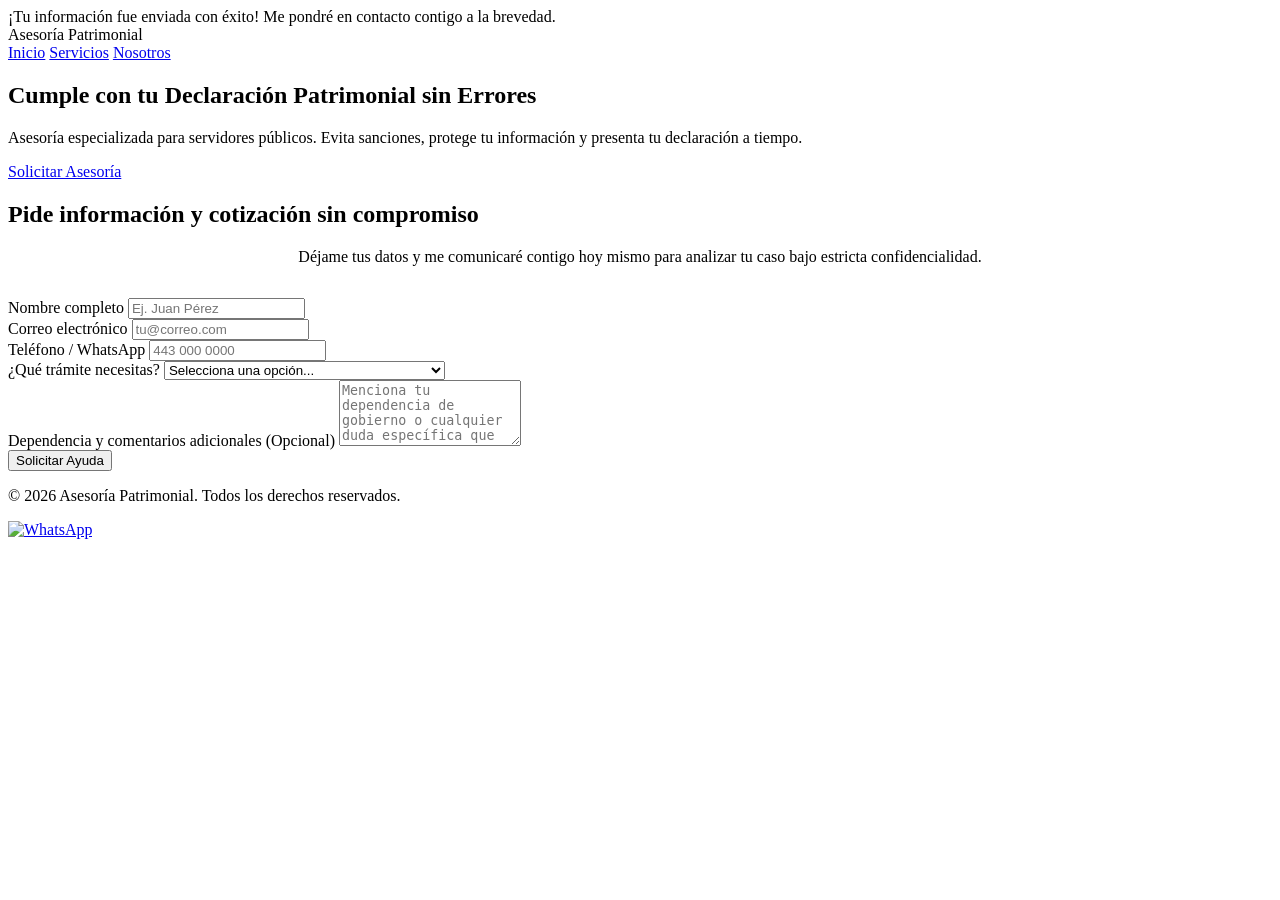
==== index.html @ d95c7ea5 "Add files via upload" ====
<!DOCTYPE html>
<html lang="es">

<head>
    <meta charset="UTF-8">
    <meta name="viewport" content="width=device-width, initial-scale=1.0">
    <title>Declaración Patrimonial | Asesoría Profesional</title>
    <link rel="stylesheet" href="css/estilos.css">
    <link rel="shortcut icon" href="assets/iconos/logotipo.png" type="image/x-icon">
</head>

<body>

    <div id="mensaje-exito" class="mensaje-exito">
        ¡Tu información fue enviada con éxito! Me pondré en contacto contigo a la brevedad.
    </div>

    <header>
        <nav>
            <div class="logo">Asesoría Patrimonial</div>
            <div class="nav-links">
                <a href="#inicio">Inicio</a>
                <a href="servicios.html">Servicios</a>
                <a href="nosotros.html">Nosotros</a>
            </div>
        </nav>
    </header>

    <section id="inicio" class="hero">
        <h1>Cumple con tu Declaración Patrimonial sin Errores</h1>
        <p>Asesoría especializada para servidores públicos. Evita sanciones, protege tu información y presenta tu
            declaración a tiempo.</p>
        <a href="#contacto" class="btn">Solicitar Asesoría</a>
    </section>

    <section id="contacto" class="contact">
        <div class="contact-container">
            <h2>Pide información y cotización sin compromiso</h2>
            <p style="text-align: center; margin-bottom: 2rem; color: var(--gray);">Déjame tus datos y me comunicaré
                contigo hoy mismo para analizar tu caso bajo estricta confidencialidad.</p>

            <form id="contact-form">
                <div class="form-group">
                    <label for="nombre">Nombre completo</label>
                    <input type="text" id="nombre" name="nombre" required placeholder="Ej. Juan Pérez">
                </div>

                <div class="form-group">
                    <label for="email">Correo electrónico</label>
                    <input type="email" id="email" name="email" required placeholder="tu@correo.com">
                </div>

                <div class="form-group">
                    <label for="telefono">Teléfono / WhatsApp</label>
                    <input type="tel" id="telefono" name="telefono" required placeholder="443 000 0000">
                </div>

                <div class="form-group">
                    <label for="servicio">¿Qué trámite necesitas?</label>
                    <select id="servicio" name="servicio" required>
                        <option value="" disabled selected>Selecciona una opción...</option>
                        <option value="Modificacion">Declaración de Modificación (Mayo)</option>
                        <option value="Inicial">Declaración Inicial</option>
                        <option value="Conclusion">Declaración de Conclusión</option>
                        <option value="Regularizacion">Regularización de Declaraciones Atrasadas</option>
                        <option value="Dudas">Solo tengo dudas / Asesoría general</option>
                    </select>
                </div>

                <div class="form-group">
                    <label for="mensaje">Dependencia y comentarios adicionales (Opcional)</label>
                    <textarea id="mensaje" name="mensaje" rows="4"
                        placeholder="Menciona tu dependencia de gobierno o cualquier duda específica que tengas."></textarea>
                </div>

                <button type="submit" class="btn">Solicitar Ayuda</button>
            </form>
        </div>
    </section>

    <footer>
        <p>&copy; 2026 Asesoría Patrimonial. Todos los derechos reservados.</p>
    </footer>

    <script src="js/envio_formulario.js"></script>
    <a href="https://wa.me/4434926308?text=Hola,%20necesito%20ayuda%20con%20mi%20Declaración%20Patrimonial."
        class="whatsapp-float" target="_blank" rel="noopener noreferrer">
        <img src="https://upload.wikimedia.org/wikipedia/commons/6/6b/WhatsApp.svg" alt="WhatsApp"
            class="whatsapp-icon">
    </a>
</body>

</html>
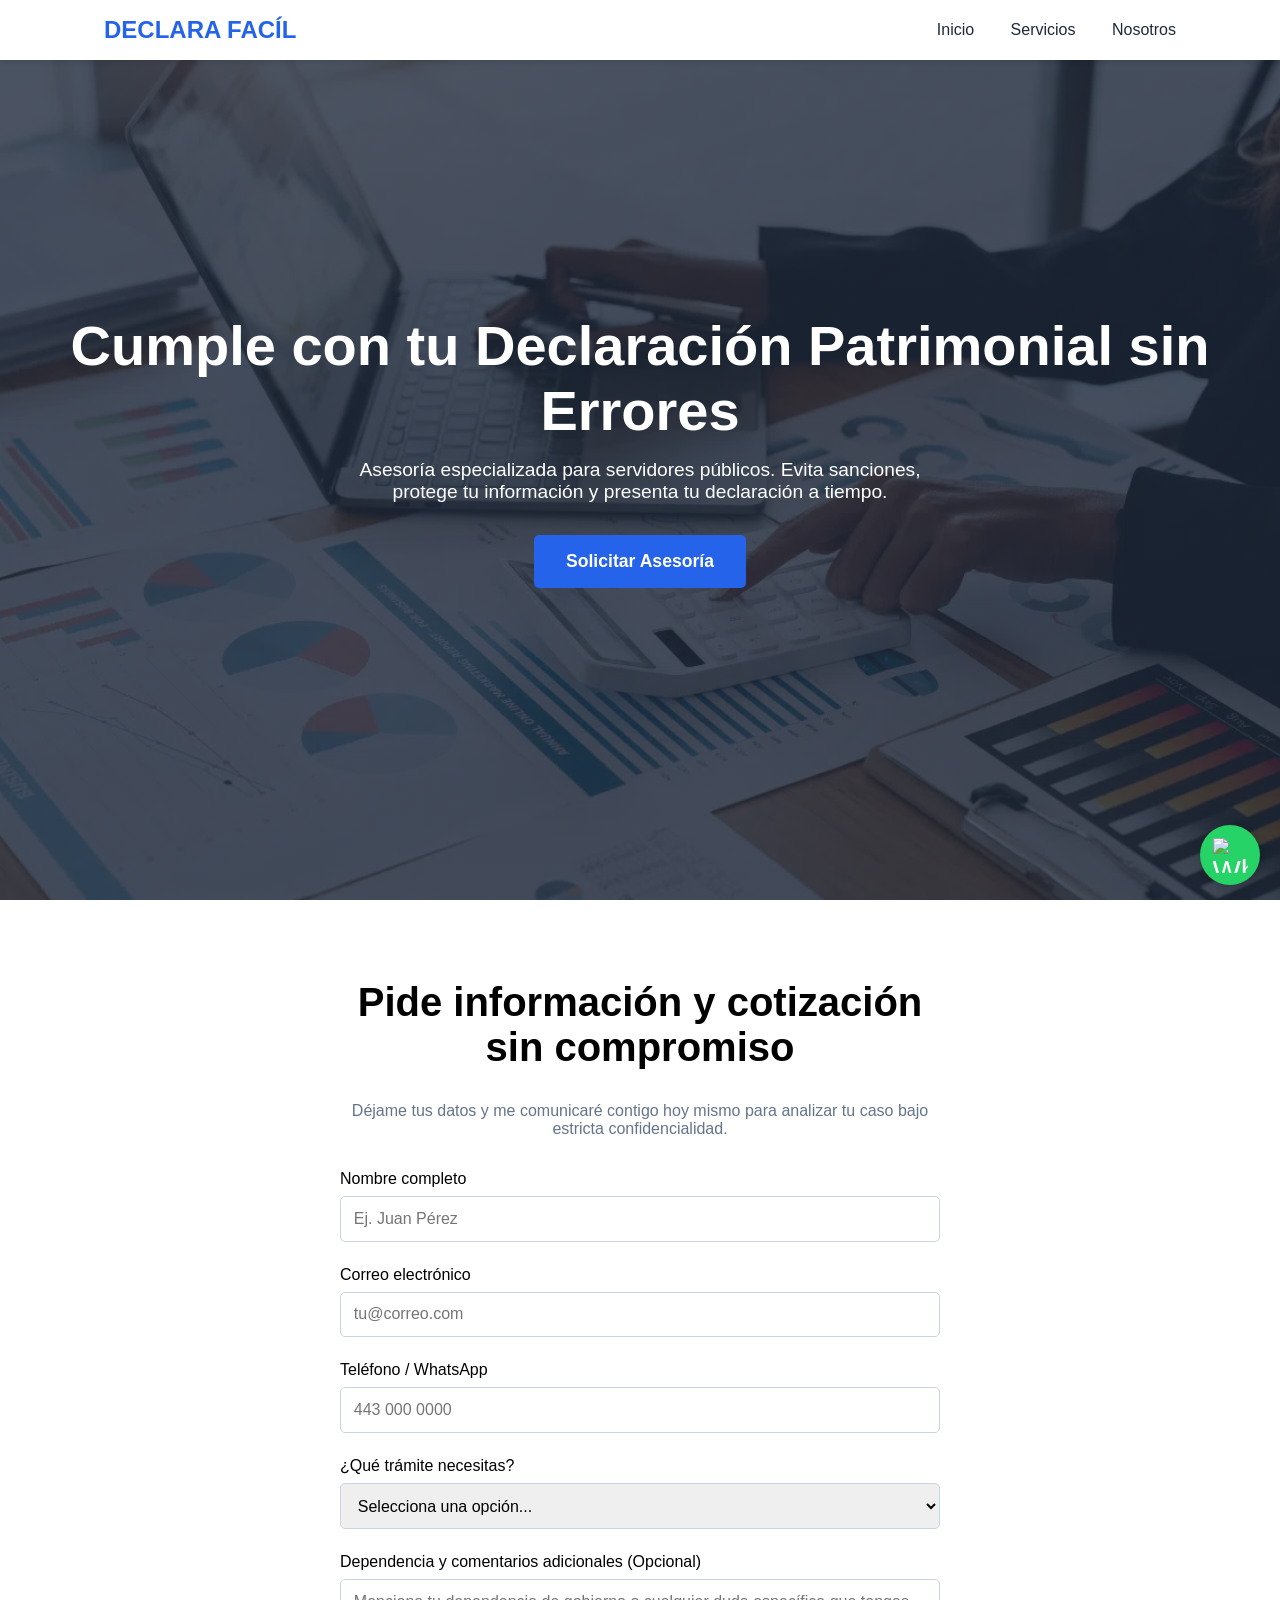
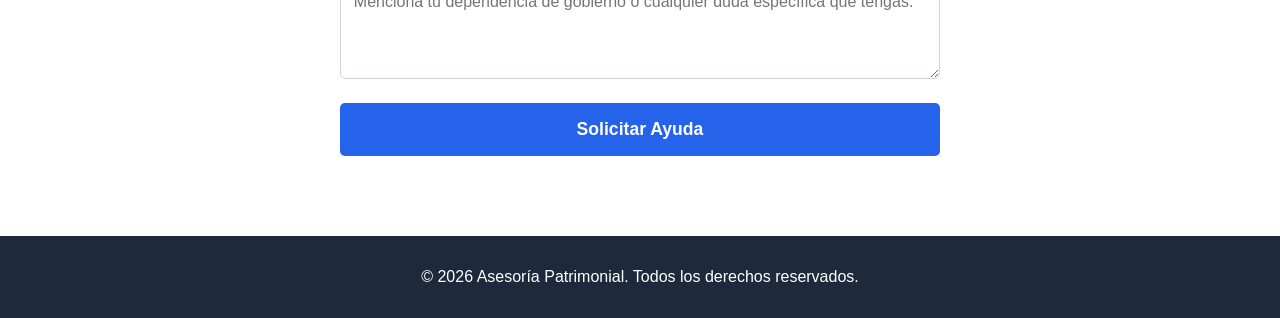
==== commit 85213bcf: "Add files via upload" ====
--- a/index.html
+++ b/index.html
@@ -10,21 +10,26 @@
 </head>
 
 <body>
-
+    <!-- Banner de confirmación -->
     <div id="mensaje-exito" class="mensaje-exito">
-        ¡Tu información fue enviada con éxito! Me pondré en contacto contigo a la brevedad.
+        ¡Tu información fue enviada con éxito! Nos contactaremos pronto.
     </div>
 
     <header>
         <nav>
-            <div class="logo">Asesoría Patrimonial</div>
-            <div class="nav-links">
-                <a href="#inicio">Inicio</a>
-                <a href="servicios.html">Servicios</a>
-                <a href="nosotros.html">Nosotros</a>
-            </div>
-        </nav>
+    <div class="logo">DECLARA FACÍL</div>
+    
+    <button class="menu-toggle" id="mobile-menu">
+        &#9776; </button>
+
+    <div class="nav-links" id="nav-menu">
+        <a href="#inicio">Inicio</a>
+        <a href="servicios.html">Servicios</a>
+        <a href="nosotros.html">Nosotros</a>
+    </div>
+</nav>
     </header>
+
 
     <section id="inicio" class="hero">
         <h1>Cumple con tu Declaración Patrimonial sin Errores</h1>
@@ -83,6 +88,7 @@
     </footer>
 
     <script src="js/envio_formulario.js"></script>
+    <script src="js/menu.js"></script>
     <a href="https://wa.me/4434926308?text=Hola,%20necesito%20ayuda%20con%20mi%20Declaración%20Patrimonial."
         class="whatsapp-float" target="_blank" rel="noopener noreferrer">
         <img src="https://upload.wikimedia.org/wikipedia/commons/6/6b/WhatsApp.svg" alt="WhatsApp"
--- a/css/estilos.css
+++ b/css/estilos.css
@@ -0,0 +1,1017 @@
+/* --- Variables y Reseteo --- */
+:root {
+    --primary: #2563eb;
+    --primary-hover: #1d4ed8;
+    --dark: #1e293b;
+    --light: #f8fafc;
+    --gray: #64748b;
+}
+
+* {
+    margin: 0;
+    padding: 0;
+    box-sizing: border-box;
+    font-family: 'Segoe UI', Roboto, Helvetica, Arial, sans-serif;
+}
+
+body {
+    display: flex;
+    flex-direction: column;
+    min-height: 100vh;
+    margin: 0;
+
+}
+
+main,
+.contenido-principal {
+    flex: 1;
+}
+
+/* --- Navegación --- */
+header {
+    background-color: white;
+    box-shadow: 0 2px 4px rgba(0, 0, 0, 0.1);
+    position: fixed;
+    width: 100%;
+    top: 0;
+    z-index: 100;
+}
+
+nav {
+    display: flex;
+    justify-content: space-between;
+    align-items: center;
+    padding: 1rem 5%;
+    max-width: 1200px;
+    margin: 0 auto;
+}
+
+.logo {
+    font-size: 1.5rem;
+    font-weight: bold;
+    color: var(--primary);
+}
+
+.nav-links a {
+    text-decoration: none;
+    color: var(--dark);
+    margin-left: 2rem;
+    font-weight: 500;
+    transition: color 0.3s;
+}
+
+.nav-links a:hover {
+    color: var(--primary);
+}
+
+/* --- Hero Section --- */
+.hero {
+    background: linear-gradient(rgba(30, 41, 59, 0.8), rgba(30, 41, 59, 0.8)),
+        url('../assets/img/Declaraciones.jpg') center/cover;
+    height: 100vh;
+    display: flex;
+    flex-direction: column;
+    justify-content: center;
+    align-items: center;
+    text-align: center;
+    color: white;
+    padding: 0 20px;
+}
+
+.hero h1 {
+    font-size: 3.5rem;
+    margin-bottom: 1rem;
+}
+
+.hero p {
+    font-size: 1.2rem;
+    margin-bottom: 2rem;
+    max-width: 600px;
+}
+
+.btn {
+    padding: 1rem 2rem;
+    background-color: var(--primary);
+    color: white;
+    text-decoration: none;
+    border-radius: 5px;
+    font-weight: bold;
+    font-size: 1.1rem;
+    transition: background 0.3s;
+    border: none;
+    cursor: pointer;
+}
+
+.btn:hover {
+    background-color: var(--primary-hover);
+}
+
+/* --- Cursos --- */
+.courses {
+    padding: 5rem 5%;
+    max-width: 1200px;
+    margin: 0 auto;
+    text-align: center;
+}
+
+.courses h2 {
+    font-size: 2.5rem;
+    margin-bottom: 3rem;
+    color: var(--dark);
+}
+
+.grid {
+    display: grid;
+    grid-template-columns: repeat(auto-fit, minmax(300px, 1fr));
+    gap: 2rem;
+}
+
+.card {
+    background: white;
+    padding: 2rem;
+    border-radius: 10px;
+    box-shadow: 0 4px 6px rgba(0, 0, 0, 0.05);
+    transition: transform 0.3s;
+}
+
+.card:hover {
+    transform: translateY(-5px);
+}
+
+.card h3 {
+    color: var(--primary);
+    margin-bottom: 1rem;
+}
+
+/* --- Contacto --- */
+.contact {
+    background-color: white;
+    padding: 5rem 5%;
+}
+
+.contact-container {
+    max-width: 600px;
+    margin: 0 auto;
+}
+
+.contact h2 {
+    text-align: center;
+    font-size: 2.5rem;
+    margin-bottom: 2rem;
+}
+
+form {
+    display: flex;
+    flex-direction: column;
+    gap: 1.5rem;
+}
+
+.form-group {
+    display: flex;
+    flex-direction: column;
+    text-align: left;
+}
+
+label {
+    margin-bottom: 0.5rem;
+    font-weight: 500;
+}
+
+input,
+select,
+textarea {
+    padding: 0.8rem;
+    border: 1px solid #cbd5e1;
+    border-radius: 5px;
+    font-size: 1rem;
+}
+
+input:focus,
+select:focus,
+textarea:focus {
+    outline: none;
+    border-color: var(--primary);
+    box-shadow: 0 0 0 3px rgba(37, 99, 235, 0.1);
+}
+
+/* --- Footer --- */
+footer {
+    background-color: var(--dark);
+    color: white;
+    text-align: center;
+    padding: 2rem;
+}
+
+/* --- Responsive --- */
+@media (max-width: 768px) {
+    .nav-links {
+        display: none;
+        /* En un proyecto real aquí iría un menú hamburguesa */
+    }
+
+    .hero h1 {
+        font-size: 2.5rem;
+    }
+}
+
+/* --- Ajustes para el Menú Móvil --- */
+.menu-toggle {
+    display: none;
+    background: none;
+    border: none;
+    font-size: 2rem;
+    color: var(--primary);
+    cursor: pointer;
+}
+
+@media (max-width: 768px) {
+    .menu-toggle {
+        display: block;
+        /* Aparece solo en móviles */
+    }
+
+    .nav-links {
+        display: none;
+        flex-direction: column;
+        position: absolute;
+        top: 100%;
+        left: 0;
+        width: 100%;
+        background-color: white;
+        padding: 1rem 0;
+        box-shadow: 0 4px 6px rgba(0, 0, 0, 0.1);
+    }
+
+    .nav-links.active {
+        display: flex;
+        /* Se muestra al hacer clic */
+    }
+
+    .nav-links a {
+        margin: 1rem 5%;
+    }
+}
+
+/* Estilos del boton de whatsapp */
+
+/* Estilos para el Botón de WhatsApp */
+/* Busca esta regla en tu archivo y cámbiala */
+.whatsapp-float {
+    position: fixed;
+    width: 60px;
+    height: 60px;
+    bottom: 15px;
+    /* Antes estaba en 40px, bajar a 15px lo acerca al borde */
+    right: 20px;
+    /* También puedes ajustar la distancia al borde derecho */
+    background-color: #25d366;
+    color: #FFF;
+    border-radius: 50px;
+    text-align: center;
+    font-size: 30px;
+    box-shadow: 2px 2px 10px rgba(0, 0, 0, 0.2);
+    z-index: 1000;
+    display: flex;
+    align-items: center;
+    justify-content: center;
+    transition: all 0.3s ease;
+}
+
+.whatsapp-icon {
+    width: 35px;
+    height: 35px;
+
+}
+
+.whatsapp-float:hover {
+    transform: scale(1.1);
+    background-color: #128c7e;
+    box-shadow: 2px 5px 15px rgba(0, 0, 0, 0.3);
+}
+
+/* Ajuste para dispositivos móviles */
+@media screen and (max-width: 768px) {
+    .whatsapp-float {
+        width: 50px;
+        height: 50px;
+        bottom: 20px;
+        right: 20px;
+    }
+
+    .whatsapp-icon {
+        width: 30px;
+        height: 30px;
+    }
+}
+
+/* Estilos del Modal */
+.modal-overlay {
+    display: none;
+    /* Oculto por defecto */
+    position: fixed;
+    top: 0;
+    left: 0;
+    width: 100%;
+    height: 100%;
+    background: rgba(0, 0, 0, 0.7);
+    z-index: 1000;
+    justify-content: center;
+    align-items: center;
+}
+
+.modal-content {
+    background: white;
+    padding: 30px;
+    border-radius: 10px;
+    text-align: center;
+    max-width: 400px;
+    width: 90%;
+}
+
+.modal-content h3 {
+    color: #2563eb;
+    margin-bottom: 10px;
+}
+
+.modal-content p {
+    margin-bottom: 20px;
+    color: #444;
+}
+
+
+.mensaje-exito {
+    background-color: #4CAF50;
+    color: white;
+    text-align: center;
+    padding: 1rem;
+    font-weight: bold;
+    display: none;
+    position: sticky;
+    /* Se quea fijo mientras se desaparece/*
+    top: 70px;
+    /* Justo debajo de tu header */
+    z-index: 99;
+    transition: all 0.3s ease;
+}
+
+/* --- Estructura del Carrusel --- */
+.informacion {
+    margin-top: 75px;
+    padding: 0;
+    width: 100%;
+}
+
+.carousel-inner {
+    height: 30vh;
+    /* Media hoja de alto */
+    width: 100vw;
+    /* Toda la hoja a lo ancho */
+}
+
+.carousel-item,
+.carousel-item img {
+    height: 30vh;
+    width: 100%;
+}
+
+.carousel-item img {
+    object-fit: cover;
+    object-position: center;
+}
+
+.derecho {
+    background-color: var(--dark);
+    color: white;
+    text-align: center;
+    padding: 2rem;
+    width: 100%;
+    margin-top: auto;
+}
+
+/* Estilos de section sobre_nosotros  */
+.section.sobre_nosotros {
+    flex: 1;
+    padding: 60px 0;
+}
+
+/* --- Estilos de la sección --- */
+.sobre_nosotros h2 {
+    color: #3f51b5;
+    font-weight: bold;
+    position: relative;
+    display: inline-block;
+}
+
+/* Una rayita decorativa debajo del título */
+.sobre_nosotros h2::after {
+    content: '';
+    display: block;
+    width: 60px;
+    height: 4px;
+    background: #3f51b5;
+    margin-top: 10px;
+    border-radius: 2px;
+}
+
+.sobre_nosotros ul li {
+    font-size: 1.1rem;
+    color: var(--dark);
+}
+
+/* Ajuste específico para la sección sobre nosotros */
+.sobre_nosotros img {
+    width: 100%;
+    max-height: 450px;
+    object-fit: cover;
+    object-position: top;
+    border-radius: 20px;
+    box-shadow: 0 15px 30px rgba(0, 0, 0, 0.1);
+    /* Le da profundidad */
+}
+
+/* Espaciado de la sección */
+.sobre_nosotros {
+    padding: 80px 0;
+}
+
+.derecho {
+    background-color: var(--dark);
+    color: white;
+    text-align: center;
+    padding: 1.5rem;
+    margin-top: auto;
+
+}
+
+/* --- Diseño de Cursos (Layout de dos columnas) --- */
+
+.main-container-cursos {
+    display: flex;
+    max-width: 1200px;
+    margin: 110px auto 50px;
+    /* Margen superior para no chocar con el header */
+    padding: 0 5%;
+    gap: 40px;
+}
+
+/* Sidebar Estilo Captura */
+.sidebar-cursos {
+    width: 260px;
+    flex-shrink: 0;
+}
+
+.sidebar-card h3 {
+    color: var(--primary);
+    font-size: 1.1rem;
+    margin-bottom: 1.5rem;
+    letter-spacing: 1px;
+}
+
+.lista-cursos {
+    list-style: none;
+}
+
+.lista-cursos li {
+    margin-bottom: 15px;
+}
+
+.lista-cursos li a {
+    text-decoration: none;
+    color: #577399;
+    /* Azul grisáceo de la captura */
+    font-size: 1.05rem;
+    transition: 0.3s;
+}
+
+.lista-cursos li.activo a {
+    color: var(--primary);
+    font-weight: bold;
+}
+
+.lista-cursos li a:hover {
+    color: var(--primary);
+    padding-left: 5px;
+}
+
+/* Contenido Principal */
+.contenido-leccion {
+    flex: 1;
+}
+
+.breadcrumb {
+    font-size: 0.85rem;
+    color: var(--gray);
+    margin-bottom: 1.5rem;
+}
+
+.breadcrumb span {
+    color: var(--dark);
+    font-weight: 600;
+}
+
+.encabezado-curso h1 {
+    color: var(--dark);
+    font-size: 2.3rem;
+    margin-bottom: 1rem;
+    line-height: 1.2;
+}
+
+.encabezado-curso p {
+    color: var(--gray);
+    line-height: 1.6;
+    margin-bottom: 2rem;
+}
+
+/* Tarjeta de Unidad y Timeline */
+.unidad-card {
+    background: white;
+    border-radius: 12px;
+    padding: 3rem;
+    box-shadow: 0 10px 30px rgba(0, 0, 0, 0.05);
+}
+
+.label-unidad {
+    color: #f97316;
+    font-weight: bold;
+    font-size: 0.85rem;
+}
+
+.unidad-card h2 {
+    margin: 0.5rem 0 2rem;
+    font-size: 1.8rem;
+}
+
+.unidad-card h2 small {
+    color: var(--gray);
+    font-weight: normal;
+}
+
+.timeline-container {
+    position: relative;
+    padding-left: 40px;
+}
+
+.timeline-line {
+    position: absolute;
+    left: 7px;
+    top: 5px;
+    bottom: 5px;
+    width: 3px;
+    background-color: var(--primary);
+}
+
+.timeline-punto {
+    position: relative;
+    margin-bottom: 2.5rem;
+}
+
+.circulo {
+    position: absolute;
+    left: -40px;
+    top: 5px;
+    width: 16px;
+    height: 16px;
+    background: white;
+    border: 3px solid var(--primary);
+    border-radius: 50%;
+    z-index: 2;
+}
+
+.texto h4 {
+    color: var(--primary);
+    font-size: 1.1rem;
+    margin-bottom: 5px;
+}
+
+.texto h4 span {
+    color: var(--gray);
+    font-weight: normal;
+    font-size: 0.9rem;
+}
+
+/* Responsive para tablets y móviles */
+@media (max-width: 900px) {
+    .main-container-cursos {
+        flex-direction: column;
+    }
+
+    .sidebar-cursos {
+        width: 100%;
+        border-bottom: 1px solid #eee;
+        padding-bottom: 1rem;
+    }
+}
+
+/* ESTILOS PARA INGLES INTERMEDIO */
+
+.ingles_intermedio {
+    padding: 2rem;
+    text-align: center;
+}
+
+
+/* ESTILOS PARA NUESTROS PROGRAMAS */
+
+.nuestros-programas {
+    padding: 2rem 1rem 1rem;
+    text-align: center;
+    color: #3f51b5;
+    font-weight: bold;
+}
+
+
+.niveles-ingles {
+    display: grid;
+    /* Crea columnas de mínimo 350px que llenan todo el ancho disponible */
+    grid-template-columns: repeat(auto-fit, minmax(350px, 1fr));
+    gap: 30px;
+    padding: 40px 5%;
+    max-width: 1600px;
+    /* Un poco más de aire para pantallas grandes */
+    margin: 0 auto;
+    width: 100%;
+}
+
+.nuestros-programassub {
+    color: black;
+    font-weight: bold;
+}
+
+/* Estilo de la Card */
+
+.nuestros-programas {
+    position: relative;
+    overflow: hidden;
+    background-color: #ffffff;
+    background: radial-gradient(at 0% 0%, rgba(113, 194, 133, 0.1) 0px, transparent 50%),
+        radial-gradient(at 100% 100%, rgba(63, 81, 181, 0.1) 0px, transparent 50%);
+    padding: 2rem 1rem;
+}
+
+.nuestros-programas::before,
+.nuestros-programas::after {
+    content: "";
+    position: absolute;
+    border-radius: 50%;
+    z-index: -1;
+    filter: blur(80px);
+    opacity: 0.15;
+}
+
+/* Círculo superior izquierdo */
+.nuestros-programas::before {
+    content: "";
+    position: absolute;
+    width: 500px;
+    height: 500px;
+    background: rgba(245, 176, 110, 0.1);
+    filter: blur(100px);
+    border-radius: 50%;
+    top: 20%;
+    left: 30%;
+    z-index: 0;
+}
+
+/* Círculo superior derecho */
+.nuestros-programas::after {
+    width: 250px;
+    height: 250px;
+    background-color: #3f51b5;
+    /* El azul de tu marca */
+    top: 50px;
+    right: -50px;
+}
+
+
+.card {
+    width: 100%;
+    height: 480px;
+    border-radius: 25px;
+    position: relative;
+    overflow: hidden;
+    transition: transform 0.3s ease, box-shadow 0.3s ease;
+    box-shadow: 0 10px 25px rgba(0, 0, 0, 0.1);
+    border: none;
+    display: flex;
+    flex-direction: column;
+}
+
+
+.card:hover {
+    transform: translateY(-10px);
+    box-shadow: 0 15px 30px rgba(0, 0, 0, 0.2);
+}
+
+.card-body {
+    display: flex;
+    flex-direction: column;
+    align-items: center;
+    justify-content: center;
+    height: 100%;
+    text-align: center;
+    padding: 20px;
+}
+
+/* Elementos visibles inicialmente */
+.semicirculo {
+    width: 180px;
+    height: 140px;
+    /* Ajustado para que no sea un semicírculo plano */
+    background-color: white;
+    border-radius: 100px 100px 20px 20px;
+    overflow: hidden;
+    display: flex;
+    justify-content: center;
+    align-items: center;
+    transition: filter 0.3s ease, opacity 0.3s ease;
+}
+
+.semicirculo img {
+    width: 80%;
+    height: auto;
+    object-fit: contain;
+}
+
+.card-title {
+    color: white;
+    /* Color blanco para contrastar con los fondos de colores */
+    font-size: 2rem;
+    margin-top: 20px;
+    font-weight: 1000;
+    transition: opacity 0.3s ease;
+}
+
+/* El texto que aparece al hacer hover */
+.card-subtitle {
+    position: absolute;
+    top: 0;
+    left: 0;
+    width: 100%;
+    height: 100%;
+    background-color: rgba(255, 255, 255, 0.96);
+    /* Fondo casi sólido para lectura */
+    color: #333;
+    padding: 30px;
+    display: flex;
+    align-items: center;
+    justify-content: center;
+    text-align: center;
+    font-size: 0.9rem;
+    line-height: 1.6;
+    text-transform: none;
+    font-family: 'Segoe UI', Tahoma, Geneva, Verdana, sans-serif;
+
+    /* Estado inicial (Oculto) */
+    opacity: 0;
+    visibility: hidden;
+    transform: translateY(20px);
+    transition: all 0.4s ease;
+    z-index: 2;
+}
+
+/* Efecto Hover: Mostrar subtítulo y opacar fondo */
+.card:hover .card-subtitle {
+    opacity: 1;
+    visibility: visible;
+    transform: translateY(0);
+}
+
+.card:hover .semicirculo,
+.card:hover .card-title {
+    opacity: 0.2;
+    filter: blur(2px);
+}
+
+/* Colores de Fondo de las Cards */
+.card-a1 {
+    background-color: #71c285;
+}
+
+.card-a2 {
+    background-color: #f5b06e;
+}
+
+.card-b1 {
+    background-color: #f5d682;
+}
+
+.card-b2 {
+    background-color: #f17b73;
+}
+
+.card-c1 {
+    background-color: #e582b1;
+}
+
+.card-c2 {
+    background-color: #32b370;
+}
+
+/* --- Cuerpo de la tarjeta de beneficios --- */
+.card-body2 {
+    padding: 60px 5%;
+    /* Padding dinámico */
+    display: flex;
+    flex-direction: column;
+    align-items: center;
+    background-color: #ffffff;
+}
+
+.beneficios-title {
+    color: var(--dark);
+    font-size: 2.5rem;
+    font-weight: 800;
+    margin-bottom: 10px;
+    text-align: center;
+}
+
+.card-text {
+    color: var(--gray);
+    text-align: center;
+    margin-bottom: 50px;
+    font-size: 1.2rem;
+    max-width: 700px;
+    line-height: 1.6;
+}
+
+/* --- Grid de beneficios (El cambio principal) --- */
+.beneficios-list {
+    display: grid;
+    /* Crea dos columnas en pantallas grandes */
+    grid-template-columns: repeat(auto-fit, minmax(300px, 1fr));
+    gap: 25px;
+    width: 100%;
+    max-width: 1100px;
+    /* Expandimos el ancho de la lista */
+    list-style: none;
+    padding: 0;
+}
+
+.beneficios-list li {
+    background: #f8fafc;
+    /* Fondo sutil para cada ítem */
+    padding: 25px;
+    border-radius: 20px;
+    border: 1px solid #e2e8f0;
+    display: flex;
+    flex-direction: column;
+    /* Icono y título arriba, texto abajo */
+    align-items: flex-start;
+    transition: all 0.3s ease;
+}
+
+.beneficios-list li:hover {
+    background: #ffffff;
+    border-color: var(--primary);
+    transform: translateY(-5px);
+    box-shadow: 0 10px 20px rgba(0, 0, 0, 0.05);
+}
+
+.beneficios-list li .icon {
+    background: white;
+    width: 45px;
+    height: 45px;
+    display: flex;
+    align-items: center;
+    justify-content: center;
+    border-radius: 12px;
+    margin-bottom: 15px;
+    font-size: 1.5rem;
+    box-shadow: 0 4px 6px rgba(0, 0, 0, 0.05);
+}
+
+.beneficios-list li strong {
+    color: var(--primary);
+    font-size: 1.3rem;
+    margin-bottom: 8px;
+    display: block;
+}
+
+/* Texto descriptivo dentro del beneficio */
+.beneficios-list li {
+    font-size: 1.05rem;
+    color: #475569;
+    line-height: 1.5;
+}
+
+.icon {
+    flex-shrink: 0;
+}
+
+.imagen-nuestroprograma {
+    position: absolute;
+    opacity: .5;
+    top: 0;
+    left: 0;
+    width: 100%;
+    height: 100%;
+    object-fit: cover;
+    z-index: -1;
+    /* Envía la imagen al fondo */
+}
+
+.texto-nuestroprograma {
+    width: 100%;
+    padding: 0 5%;
+}
+
+.sub-programa {
+    color: rgb(10, 10, 10);
+    font-size: 20px;
+    font-weight: bold;
+
+}
+
+/* Estilos de servicios */
+
+.services-hero {
+    background-color: var(--primary-color);
+    color: #3f51b5;
+    padding: 6rem 2rem;
+    text-align: center;
+    font-weight: bold;
+}
+
+.services-herosubtitle {
+    color: #080808;
+    font-weight: bold;
+}
+
+.services-grid-container {
+    padding: 2rem 10%;
+    background-color: var(--white);
+}
+
+.services-grid {
+    display: grid;
+    grid-template-columns: repeat(auto-fit, minmax(250px, 1fr));
+    gap: 2rem;
+}
+
+.service-card {
+    background: var(--secondary-color);
+    padding: 2rem;
+    border-radius: 8px;
+    text-align: center;
+    transition: transform 0.3s ease, box-shadow 0.3s ease;
+    border-bottom: 4px solid var(--primary-color);
+}
+
+.service-card:hover {
+    transform: translateY(-10px);
+    box-shadow: 0 10px 20px rgba(0, 0, 0, 0.1);
+}
+
+.service-card .icon {
+    font-size: 3rem;
+    margin-bottom: 1rem;
+}
+
+.service-card h3 {
+    margin-bottom: 1rem;
+    color: #333;
+}
+
+.service-card p {
+    color: var(--gray);
+    line-height: 1.6;
+}
+
+.cta-services {
+    text-align: center;
+    padding: 5rem 2rem;
+    /* Aumentamos un poco el padding vertical */
+    background-color: #f9f9f9;
+    display: flex;
+    /* Usamos Flexbox para control total */
+    flex-direction: column;
+    /* Alineamos los elementos en columna */
+    align-items: center;
+    /* Centramos horizontalmente */
+    gap: 1.5rem;
+    /* Esto crea el espacio automático entre el h2, p y el btn */
+}
+
+.cta-services p {
+    max-width: 600px;
+    /* Evita que el texto sea demasiado ancho y se vea mal */
+    margin: 0 auto;
+    /* Asegura el centrado si no usas flex */
+    line-height: 1.6;
+}
+
+.cta-services .btn {
+    display: inline-block;
+    margin-top: 1rem;
+    padding: 10px 20px;
+}
+
+.cta-services h2 {
+    margin-bottom: 1rem;
+}
+
+/* Estilo para el link activo en la nav */
+nav .nav-links a.active {
+    font-weight: bold;
+    border-bottom: 2px solid var(--white);
+}
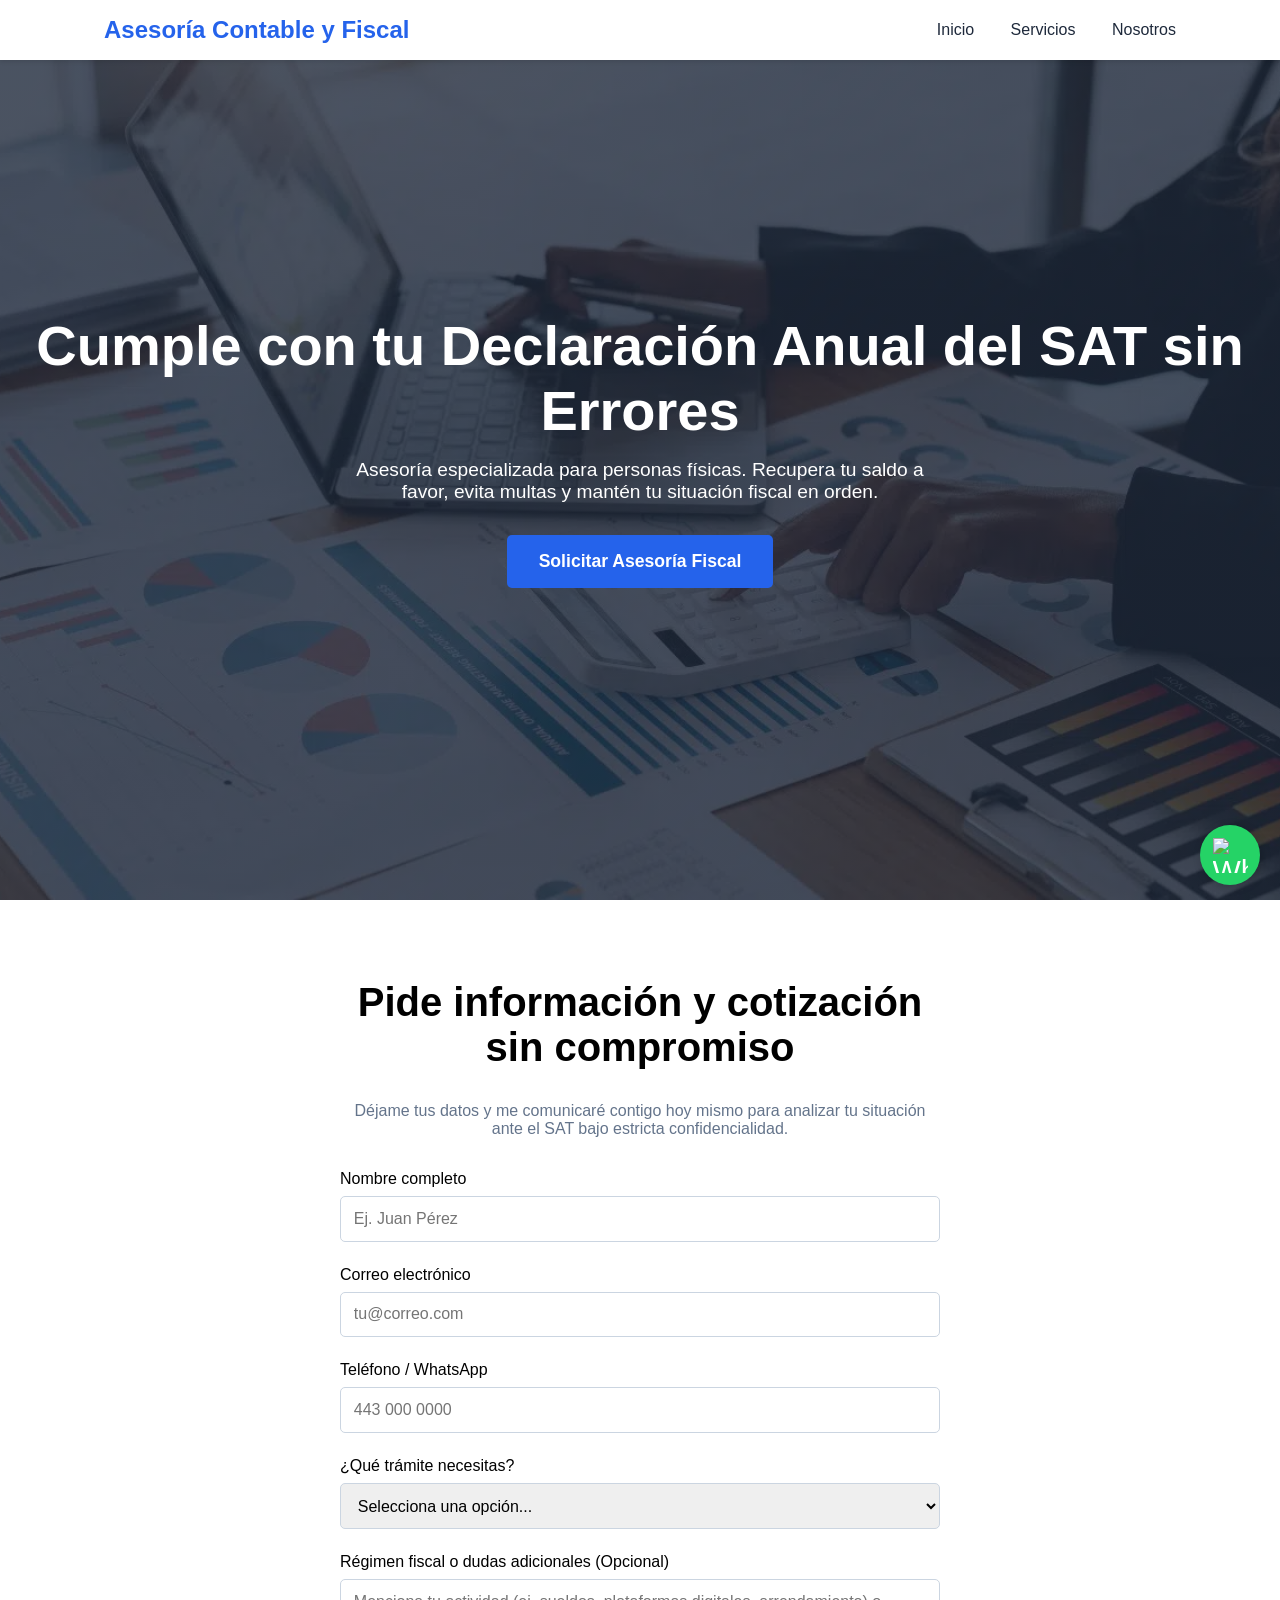
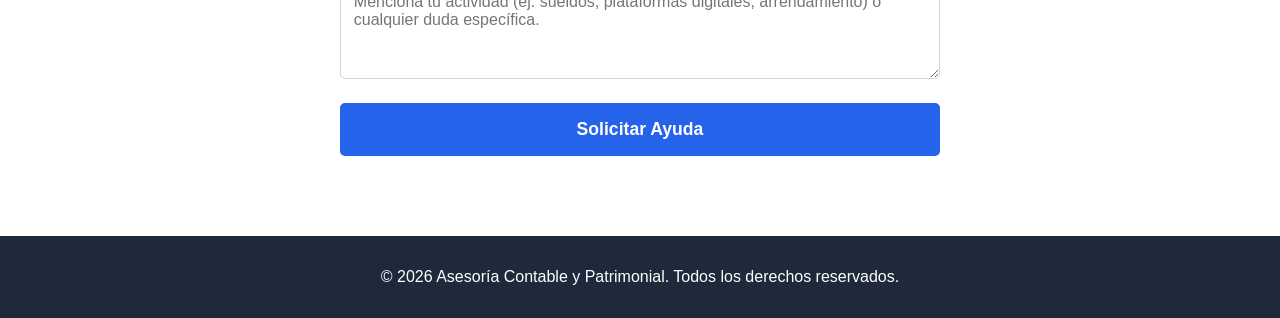
==== commit 37bbb14c: "Add files via upload" ====
--- a/index.html
+++ b/index.html
@@ -4,45 +4,40 @@
 <head>
     <meta charset="UTF-8">
     <meta name="viewport" content="width=device-width, initial-scale=1.0">
-    <title>Declaración Patrimonial | Asesoría Profesional</title>
+    <title>Declaración Anual SAT | Asesoría Contable Profesional</title>
     <link rel="stylesheet" href="css/estilos.css">
     <link rel="shortcut icon" href="assets/iconos/logotipo.png" type="image/x-icon">
 </head>
 
 <body>
-    <!-- Banner de confirmación -->
+
     <div id="mensaje-exito" class="mensaje-exito">
-        ¡Tu información fue enviada con éxito! Nos contactaremos pronto.
+        ¡Tu información fue enviada con éxito! Un especialista fiscal se pondrá en contacto contigo a la brevedad.
     </div>
 
     <header>
         <nav>
-    <div class="logo">DECLARA FACÍL</div>
-    
-    <button class="menu-toggle" id="mobile-menu">
-        &#9776; </button>
-
-    <div class="nav-links" id="nav-menu">
-        <a href="#inicio">Inicio</a>
-        <a href="servicios.html">Servicios</a>
-        <a href="nosotros.html">Nosotros</a>
-    </div>
-</nav>
+            <div class="logo">Asesoría Contable y Fiscal</div>
+            <div class="nav-links">
+                <a href="#inicio">Inicio</a>
+                <a href="servicios.html">Servicios</a>
+                <a href="nosotros.html">Nosotros</a>
+            </div>
+        </nav>
     </header>
 
-
     <section id="inicio" class="hero">
-        <h1>Cumple con tu Declaración Patrimonial sin Errores</h1>
-        <p>Asesoría especializada para servidores públicos. Evita sanciones, protege tu información y presenta tu
-            declaración a tiempo.</p>
-        <a href="#contacto" class="btn">Solicitar Asesoría</a>
+        <h1>Cumple con tu Declaración Anual del SAT sin Errores</h1>
+        <p>Asesoría especializada para personas físicas. Recupera tu saldo a favor, evita multas y mantén tu situación
+            fiscal en orden.</p>
+        <a href="#contacto" class="btn">Solicitar Asesoría Fiscal</a>
     </section>
 
     <section id="contacto" class="contact">
         <div class="contact-container">
             <h2>Pide información y cotización sin compromiso</h2>
             <p style="text-align: center; margin-bottom: 2rem; color: var(--gray);">Déjame tus datos y me comunicaré
-                contigo hoy mismo para analizar tu caso bajo estricta confidencialidad.</p>
+                contigo hoy mismo para analizar tu situación ante el SAT bajo estricta confidencialidad.</p>
 
             <form id="contact-form">
                 <div class="form-group">
@@ -64,18 +59,18 @@
                     <label for="servicio">¿Qué trámite necesitas?</label>
                     <select id="servicio" name="servicio" required>
                         <option value="" disabled selected>Selecciona una opción...</option>
-                        <option value="Modificacion">Declaración de Modificación (Mayo)</option>
-                        <option value="Inicial">Declaración Inicial</option>
-                        <option value="Conclusion">Declaración de Conclusión</option>
-                        <option value="Regularizacion">Regularización de Declaraciones Atrasadas</option>
-                        <option value="Dudas">Solo tengo dudas / Asesoría general</option>
+                        <option value="DeclaracionAnual">Declaración Anual (Abril)</option>
+                        <option value="SaldoAFavor">Recuperación de Saldo a Favor</option>
+                        <option value="Resico">Asesoría RESICO / Honorarios</option>
+                        <option value="Regularizacion">Regularización de Años Anteriores</option>
+                        <option value="Dudas">Dudas sobre Facturación o RFC</option>
                     </select>
                 </div>
 
                 <div class="form-group">
-                    <label for="mensaje">Dependencia y comentarios adicionales (Opcional)</label>
+                    <label for="mensaje">Régimen fiscal o dudas adicionales (Opcional)</label>
                     <textarea id="mensaje" name="mensaje" rows="4"
-                        placeholder="Menciona tu dependencia de gobierno o cualquier duda específica que tengas."></textarea>
+                        placeholder="Menciona tu actividad (ej. sueldos, plataformas digitales, arrendamiento) o cualquier duda específica."></textarea>
                 </div>
 
                 <button type="submit" class="btn">Solicitar Ayuda</button>
@@ -84,12 +79,13 @@
     </section>
 
     <footer>
-        <p>&copy; 2026 Asesoría Patrimonial. Todos los derechos reservados.</p>
+        <p>&copy; 2026 Asesoría Contable y Patrimonial. Todos los derechos reservados.</p>
     </footer>
 
     <script src="js/envio_formulario.js"></script>
-    <script src="js/menu.js"></script>
-    <a href="https://wa.me/4434926308?text=Hola,%20necesito%20ayuda%20con%20mi%20Declaración%20Patrimonial."
+    <script src="https://cdn.jsdelivr.net/npm/bootstrap@5.3.3/dist/js/bootstrap.bundle.min.js"></script>
+
+    <a href="https://wa.me/4434926308?text=Hola,%20necesito%20ayuda%20con%20mi%20Declaración%20Anual%20del%20SAT."
         class="whatsapp-float" target="_blank" rel="noopener noreferrer">
         <img src="https://upload.wikimedia.org/wikipedia/commons/6/6b/WhatsApp.svg" alt="WhatsApp"
             class="whatsapp-icon">
